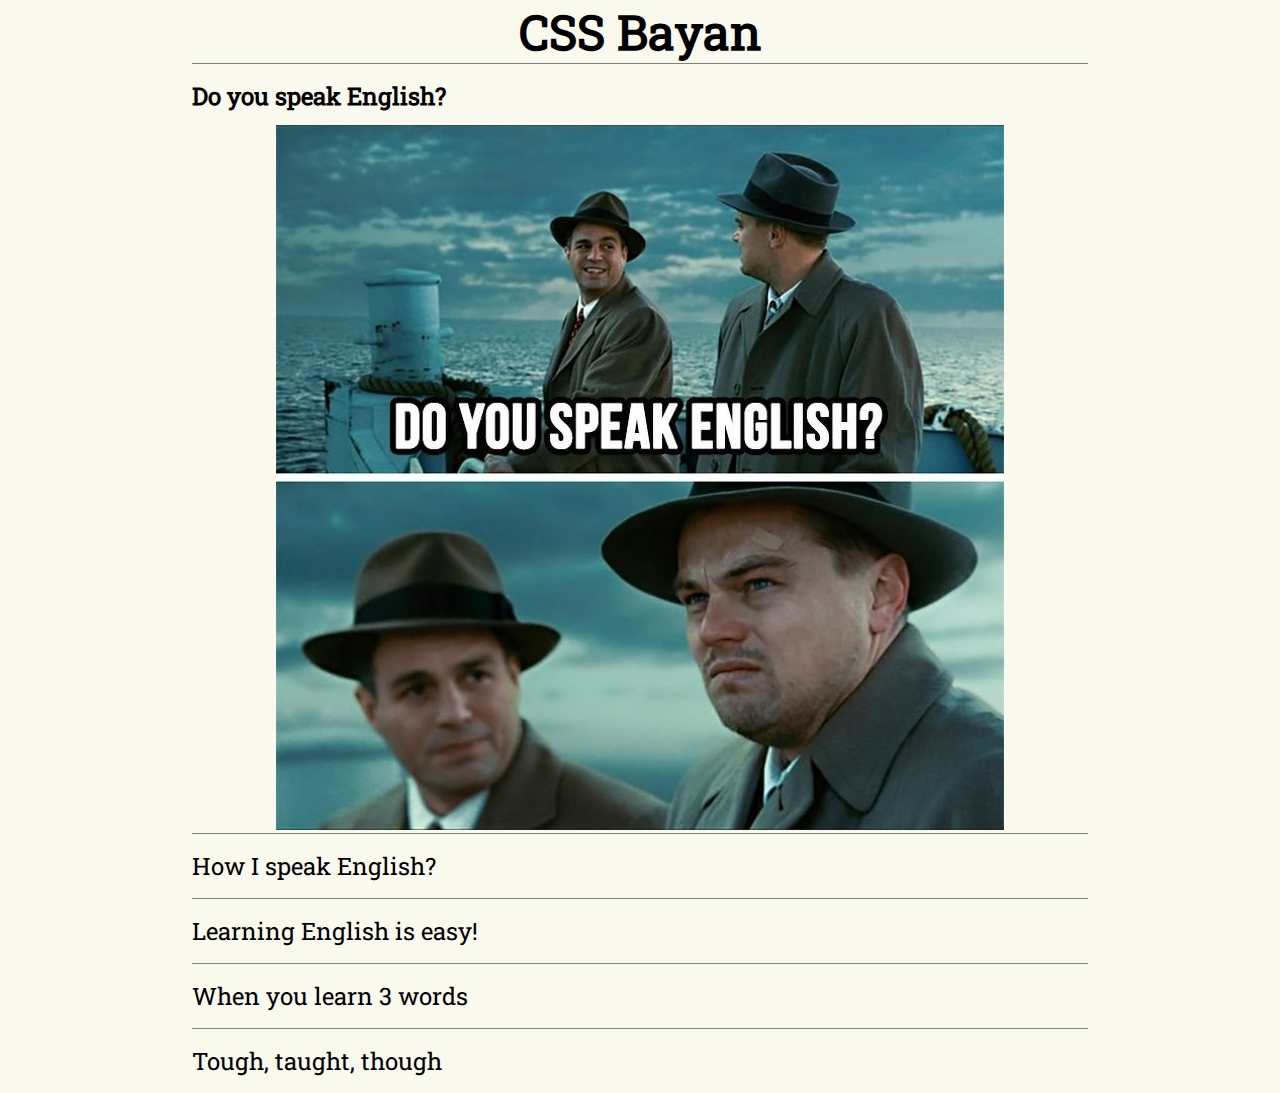
==== cssBayan/index.html @ 6dbe6e39 "refactor: move files to cssBayan folder (Sat, Mar 11, 2023  3:17:58 PM)" ====
<!DOCTYPE html>
<html lang="en">
<head>
  <meta charset="UTF-8">
  <meta http-equiv="X-UA-Compatible" content="IE=edge">
  <meta name="viewport" content="width=device-width, initial-scale=1.0">
  <title>Document</title>
  <link rel="stylesheet" href="style.css">
</head>
<body>
  <h1>CSS Bayan</h1>
  <section class="ac-wrapper">
    <div class="ac-container">
      <input class="ac-input" id="ac-1" type="radio" name="mem" checked>  
      <label class="ac-label" for="ac-1">
        <div class="title">Do you speak English? <div class="icon"></div></div>
      </label>    
      <img src="assets/img/do you speak.jpg">
    </div>
    <div class="ac-container">
      <input class="ac-input" id="ac-2" type="radio" name="mem">
      <label class="ac-label" for="ac-2">
        <div class="title">How I speak English?<div class="icon"></div></div>
      </label>
      <img src="assets/img/How i speak.jpg">
    </div>
    <div class="ac-container">
      <input class="ac-input" id="ac-3" type="radio" name="mem">
      <label class="ac-label" for="ac-3">
        <div class="title">Learning English is easy!<div class="icon"></div></div>
      </label>
      <img src="assets/img/teacher.jpg">
    </div>
    <div class="ac-container">
      <input class="ac-input" id="ac-4" type="radio" name="mem">
      <label class="ac-label" for="ac-4">
        <div class="title">When you learn 3 words<div class="icon"></div></div>
      </label>
      <img src="assets/img/spanish.png">
    </div>
    <div class="ac-container">
      <input class="ac-input" id="ac-5" type="radio" name="mem">
      <label class="ac-label" for="ac-5">
        <div class="title">Tough, taught, though<div class="icon"></div></div>
      </label>
      <img src="assets/img/thought.png">
    </div>
  </section>
</body>
</html>
---- cssBayan/style.css ----
@font-face {
  font-family: 'Roboto';
   src: url("assets/fonts/RobotoSlab-Regular.ttf");
 }

 html {
  font-size: 100%;
  font-family: 'Roboto';
 }

 body {
  margin: 0;
  background-color:rgb(250, 249, 237);
}

h1 {
  text-align: center;
  margin: 0;
}

.ac-wrapper {
  width: 100%;
  margin: 0 auto;
}

.ac-container {
  border-top: 0.1rem solid grey;
}

.ac-label {
  display: block;
  margin-top: 1rem;
  cursor: pointer;
}

 .ac-input {
  display: none;
}

img {
  display: block;
  max-width: 100%;
  max-height: 0;
  margin: 0.8rem auto 0.2rem auto;
  opacity: 0;
  transition: all 1s;
}

.ac-input:checked ~ img {
  max-height: 100vh;
  opacity: 1;
  transition: all 1s;
}

.ac-input:checked ~ .ac-label .title {
  color: black;
  font-weight: bold;
  transition: all 0.5s;
}

.ac-input:checked ~ .ac-label .icon {
  background-image: url(assets/svg/cross.svg);
}

.title {
  display:flex;
  flex-direction: row;
  justify-content: space-between;
  align-items: center;
  transition: all 0.5s;
}

.icon {
  width: 1.2rem;
  height: 1.2rem;
  background-image: url(assets/svg/plus.svg);
  transition: all 0.5s;
}

@media (min-width: 820px) {
  body {
    font-size: 1.5em;
  }

  .ac-wrapper {
    width: 90%;
  }

  .icon {
    width: 1.6rem;
    height: 1.6rem;
  }
}

@media (min-width: 1224px) {

  .ac-wrapper {
    width: 70%;
  }

  .ac-label:hover ~ img, img:hover {
    max-height: 100vh;
    opacity: 1;
    transition: all 1s;
  }

  .ac-wrapper:hover {
    color:blue;
  }

  .icon {
    opacity: 0;
  }

  .ac-wrapper:hover .icon {
    opacity: 1;
  }

  .ac-label:hover > .title {
    color: black;
    font-weight: bold;
    transition: all 0.5s;
  }

  .ac-label:hover > .title .icon {
    background-image: url(assets/svg/cross.svg);
  }
}

@media (min-width: 1920px) {

  body {
    font-size: 3em;
  }

  .ac-wrapper {
    width: 60%;
  }

  .icon {
    width: 3.2rem;
    height: 3.2rem;
  }
}
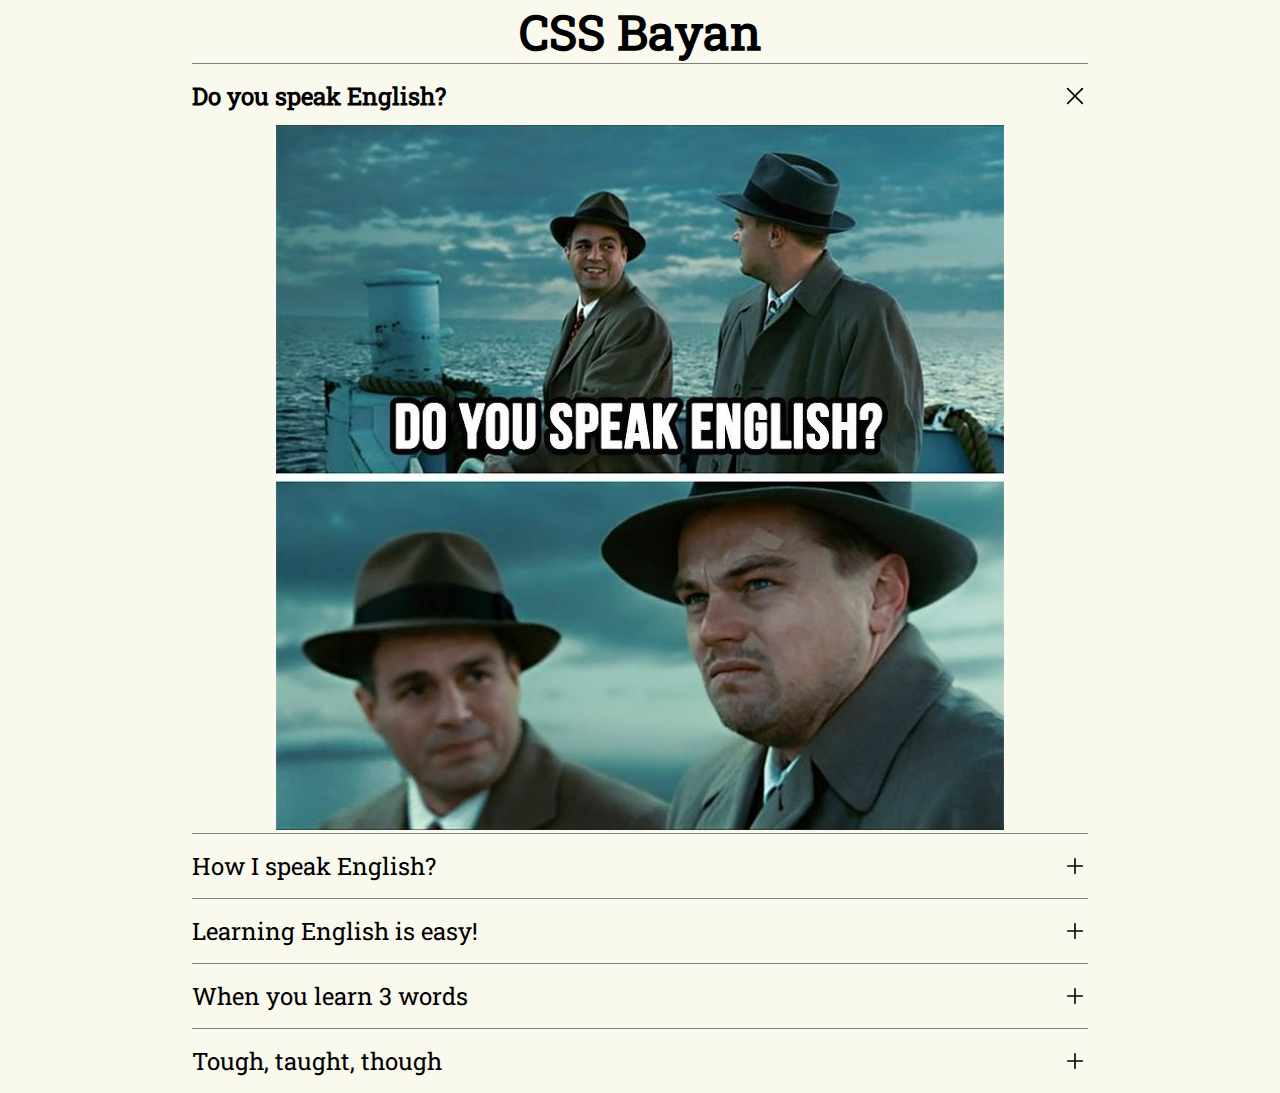
==== commit b84bcb8c: "fix: change px to flexible dimensions (Sun, Mar 12, 2023 12:00:15 PM)" ====
--- a/cssBayan/index.html
+++ b/cssBayan/index.html
@@ -13,37 +13,47 @@
     <div class="ac-container">
       <input class="ac-input" id="ac-1" type="radio" name="mem" checked>  
       <label class="ac-label" for="ac-1">
-        <div class="title">Do you speak English? <div class="icon"></div></div>
-      </label>    
-      <img src="assets/img/do you speak.jpg">
+        <div class="title">Do you speak English? 
+          <div class="icon"></div>
+        </div>
+        <img src="assets/img/do you speak.jpg">
+      </label>         
     </div>
     <div class="ac-container">
       <input class="ac-input" id="ac-2" type="radio" name="mem">
       <label class="ac-label" for="ac-2">
-        <div class="title">How I speak English?<div class="icon"></div></div>
-      </label>
-      <img src="assets/img/How i speak.jpg">
+        <div class="title">How I speak English?
+          <div class="icon"></div>
+        </div>
+        <img src="assets/img/how i speak.jpg">
+      </label>      
     </div>
     <div class="ac-container">
       <input class="ac-input" id="ac-3" type="radio" name="mem">
       <label class="ac-label" for="ac-3">
-        <div class="title">Learning English is easy!<div class="icon"></div></div>
-      </label>
-      <img src="assets/img/teacher.jpg">
+        <div class="title">Learning English is easy!
+          <div class="icon"></div>
+        </div>
+        <img src="assets/img/teacher.jpg">
+      </label>     
     </div>
     <div class="ac-container">
       <input class="ac-input" id="ac-4" type="radio" name="mem">
       <label class="ac-label" for="ac-4">
-        <div class="title">When you learn 3 words<div class="icon"></div></div>
-      </label>
-      <img src="assets/img/spanish.png">
+        <div class="title">When you learn 3 words
+          <div class="icon"></div>
+        </div>
+        <img src="assets/img/spanish.png">
+      </label>      
     </div>
     <div class="ac-container">
       <input class="ac-input" id="ac-5" type="radio" name="mem">
       <label class="ac-label" for="ac-5">
-        <div class="title">Tough, taught, though<div class="icon"></div></div>
-      </label>
-      <img src="assets/img/thought.png">
+        <div class="title">Tough, taught, though
+          <div class="icon"></div>
+        </div>
+        <img src="assets/img/thought.png">
+      </label>    
     </div>
   </section>
 </body>
--- a/cssBayan/style.css
+++ b/cssBayan/style.css
@@ -19,7 +19,7 @@
 }
 
 .ac-wrapper {
-  width: 100%;
+  width: 95%;
   margin: 0 auto;
 }
 
@@ -44,9 +44,10 @@
   margin: 0.8rem auto 0.2rem auto;
   opacity: 0;
   transition: all 1s;
+  cursor: pointer;
 }
 
-.ac-input:checked ~ img {
+.ac-input:checked ~ .ac-label img {
   max-height: 100vh;
   opacity: 1;
   transition: all 1s;
@@ -93,52 +94,7 @@
 }
 
 @media (min-width: 1224px) {
-
   .ac-wrapper {
     width: 70%;
   }
-
-  .ac-label:hover ~ img, img:hover {
-    max-height: 100vh;
-    opacity: 1;
-    transition: all 1s;
-  }
-
-  .ac-wrapper:hover {
-    color:blue;
-  }
-
-  .icon {
-    opacity: 0;
-  }
-
-  .ac-wrapper:hover .icon {
-    opacity: 1;
-  }
-
-  .ac-label:hover > .title {
-    color: black;
-    font-weight: bold;
-    transition: all 0.5s;
-  }
-
-  .ac-label:hover > .title .icon {
-    background-image: url(assets/svg/cross.svg);
-  }
-}
-
-@media (min-width: 1920px) {
-
-  body {
-    font-size: 3em;
-  }
-
-  .ac-wrapper {
-    width: 60%;
-  }
-
-  .icon {
-    width: 3.2rem;
-    height: 3.2rem;
-  }
 }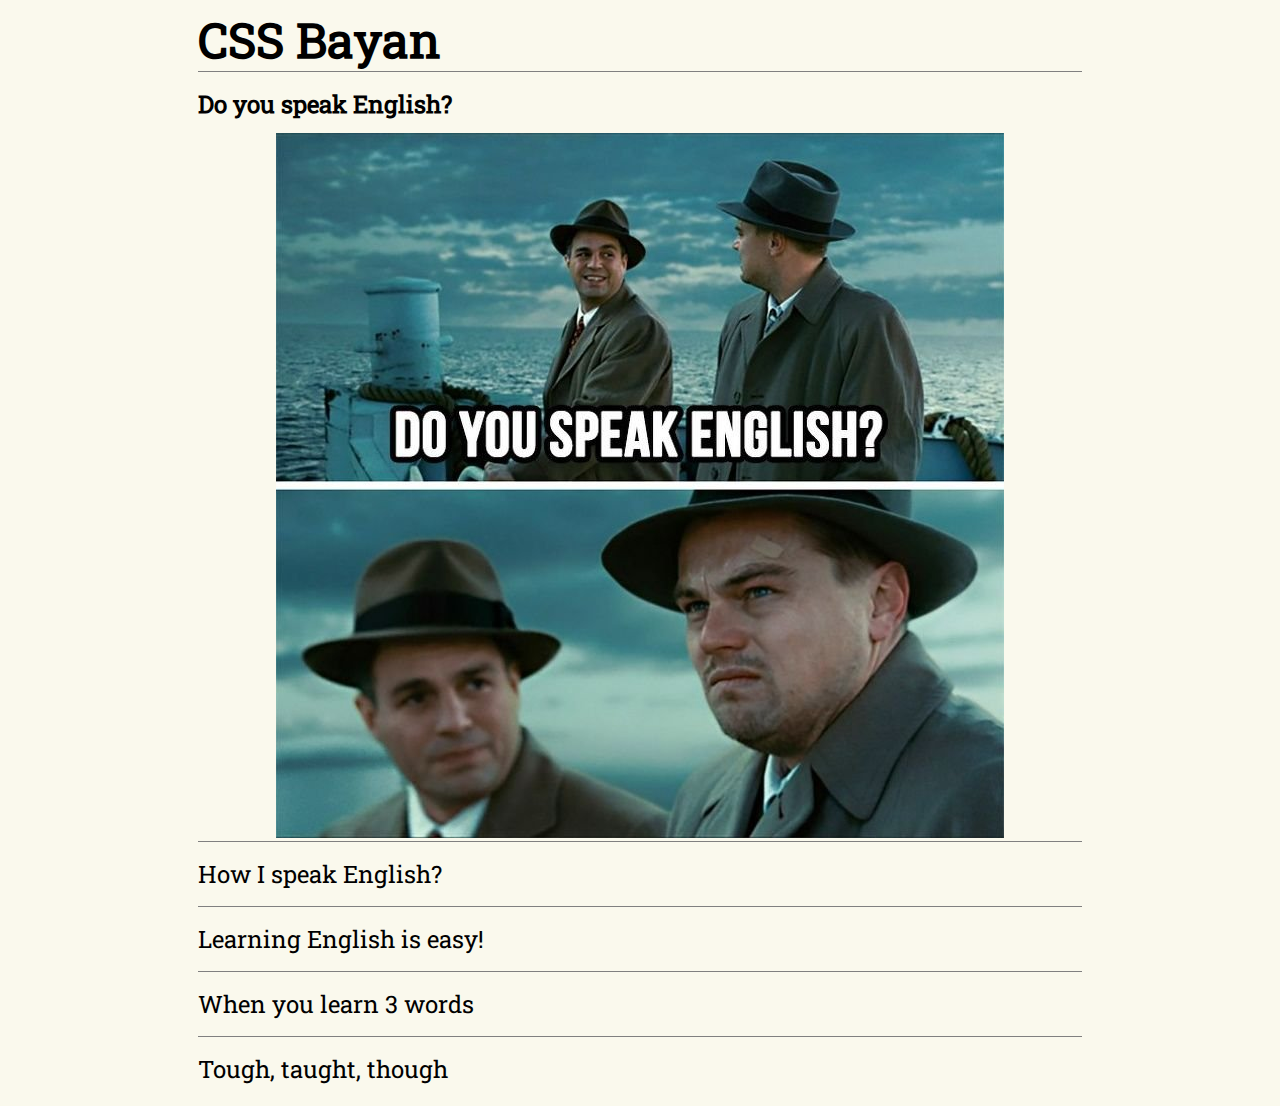
==== commit 38aa3f55: "feat: add favicon (Sun, Mar 12, 2023  1:00:35 PM)" ====
--- a/cssBayan/index.html
+++ b/cssBayan/index.html
@@ -4,57 +4,60 @@
   <meta charset="UTF-8">
   <meta http-equiv="X-UA-Compatible" content="IE=edge">
   <meta name="viewport" content="width=device-width, initial-scale=1.0">
-  <title>Document</title>
+  <title>CssBayan</title>
   <link rel="stylesheet" href="style.css">
+  <link rel="icon" href="assets/ico/favicon.ico">
 </head>
 <body>
-  <h1>CSS Bayan</h1>
-  <section class="ac-wrapper">
-    <div class="ac-container">
-      <input class="ac-input" id="ac-1" type="radio" name="mem" checked>  
-      <label class="ac-label" for="ac-1">
-        <div class="title">Do you speak English? 
-          <div class="icon"></div>
-        </div>
-        <img src="assets/img/do you speak.jpg">
-      </label>         
-    </div>
-    <div class="ac-container">
-      <input class="ac-input" id="ac-2" type="radio" name="mem">
-      <label class="ac-label" for="ac-2">
-        <div class="title">How I speak English?
-          <div class="icon"></div>
-        </div>
-        <img src="assets/img/how i speak.jpg">
-      </label>      
-    </div>
-    <div class="ac-container">
-      <input class="ac-input" id="ac-3" type="radio" name="mem">
-      <label class="ac-label" for="ac-3">
-        <div class="title">Learning English is easy!
-          <div class="icon"></div>
-        </div>
-        <img src="assets/img/teacher.jpg">
-      </label>     
-    </div>
-    <div class="ac-container">
-      <input class="ac-input" id="ac-4" type="radio" name="mem">
-      <label class="ac-label" for="ac-4">
-        <div class="title">When you learn 3 words
-          <div class="icon"></div>
-        </div>
-        <img src="assets/img/spanish.png">
-      </label>      
-    </div>
-    <div class="ac-container">
-      <input class="ac-input" id="ac-5" type="radio" name="mem">
-      <label class="ac-label" for="ac-5">
-        <div class="title">Tough, taught, though
-          <div class="icon"></div>
-        </div>
-        <img src="assets/img/thought.png">
-      </label>    
-    </div>
-  </section>
+  <div class="bayan">
+    <h1>CSS Bayan</h1>
+    <section class="ac-wrapper">   
+      <div class="ac-container">
+        <input class="ac-input" id="ac-1" type="radio" name="mem" checked>  
+        <label class="ac-label" for="ac-1">
+          <div class="title">Do you speak English? 
+            <div class="icon"></div>
+          </div>
+          <img src="assets/img/do you speak.jpg">
+        </label>         
+      </div>
+      <div class="ac-container">
+        <input class="ac-input" id="ac-2" type="radio" name="mem">
+        <label class="ac-label" for="ac-2">
+          <div class="title">How I speak English?
+            <div class="icon"></div>
+          </div>
+          <img src="assets/img/how i speak.jpg">
+        </label>      
+      </div>
+      <div class="ac-container">
+        <input class="ac-input" id="ac-3" type="radio" name="mem">
+        <label class="ac-label" for="ac-3">
+          <div class="title">Learning English is easy!
+            <div class="icon"></div>
+          </div>
+          <img src="assets/img/teacher.jpg">
+        </label>     
+      </div>
+      <div class="ac-container">
+        <input class="ac-input" id="ac-4" type="radio" name="mem">
+        <label class="ac-label" for="ac-4">
+          <div class="title">When you learn 3 words
+            <div class="icon"></div>
+          </div>
+          <img src="assets/img/spanish.png">
+        </label>      
+      </div>
+      <div class="ac-container">
+        <input class="ac-input" id="ac-5" type="radio" name="mem">
+        <label class="ac-label" for="ac-5">
+          <div class="title">Tough, taught, though
+            <div class="icon"></div>
+          </div>
+          <img src="assets/img/thought.png">
+        </label>    
+      </div> 
+    </section>
+  </div>
 </body>
 </html>--- a/cssBayan/style.css
+++ b/cssBayan/style.css
@@ -9,18 +9,16 @@
  }
 
  body {
-  margin: 0;
   background-color:rgb(250, 249, 237);
 }
 
-h1 {
-  text-align: center;
-  margin: 0;
+.bayan {
+  width: 95%;
+  margin: 0 auto;
 }
 
-.ac-wrapper {
-  width: 95%;
-  margin: 0 auto;
+h1 {
+  margin: 0;
 }
 
 .ac-container {
@@ -78,12 +76,12 @@
   transition: all 0.5s;
 }
 
-@media (min-width: 820px) {
+@media (min-width: 768px) {
   body {
     font-size: 1.5em;
   }
 
-  .ac-wrapper {
+  .bayan {
     width: 90%;
   }
 
@@ -94,7 +92,58 @@
 }
 
 @media (min-width: 1224px) {
-  .ac-wrapper {
+  .bayan {
     width: 70%;
+    margin: 0 auto;
+  }
+}
+
+@media (min-width: 1920px) {
+  body {  
+    font-size: 3em;
+  }
+
+  .bayan {
+    width: 60%;
+  }
+
+  .icon {
+    width: 3.2rem;
+    height: 3.2rem;
+  }
+}
+
+@media (hover: hover) {
+
+  .ac-label:hover img, img:hover {
+    max-height: 100vh;
+    opacity: 1;
+    transition: all 1s;
+  }
+
+  .ac-wrapper:hover {
+    color:blue;
+  }
+
+  .icon {
+    opacity: 0;
+  }
+
+  .ac-wrapper:hover .icon {
+    opacity: 1;
+  }
+
+  .ac-label:hover > .title {
+    color: black;
+    font-weight: bold;
+    transition: all 0.5s;
+  }
+
+  .ac-label:active > .title {
+    color: blue;
+  }
+
+  .ac-label:hover > .title .icon {
+    background-image: url(assets/svg/cross.svg);
   }
 }